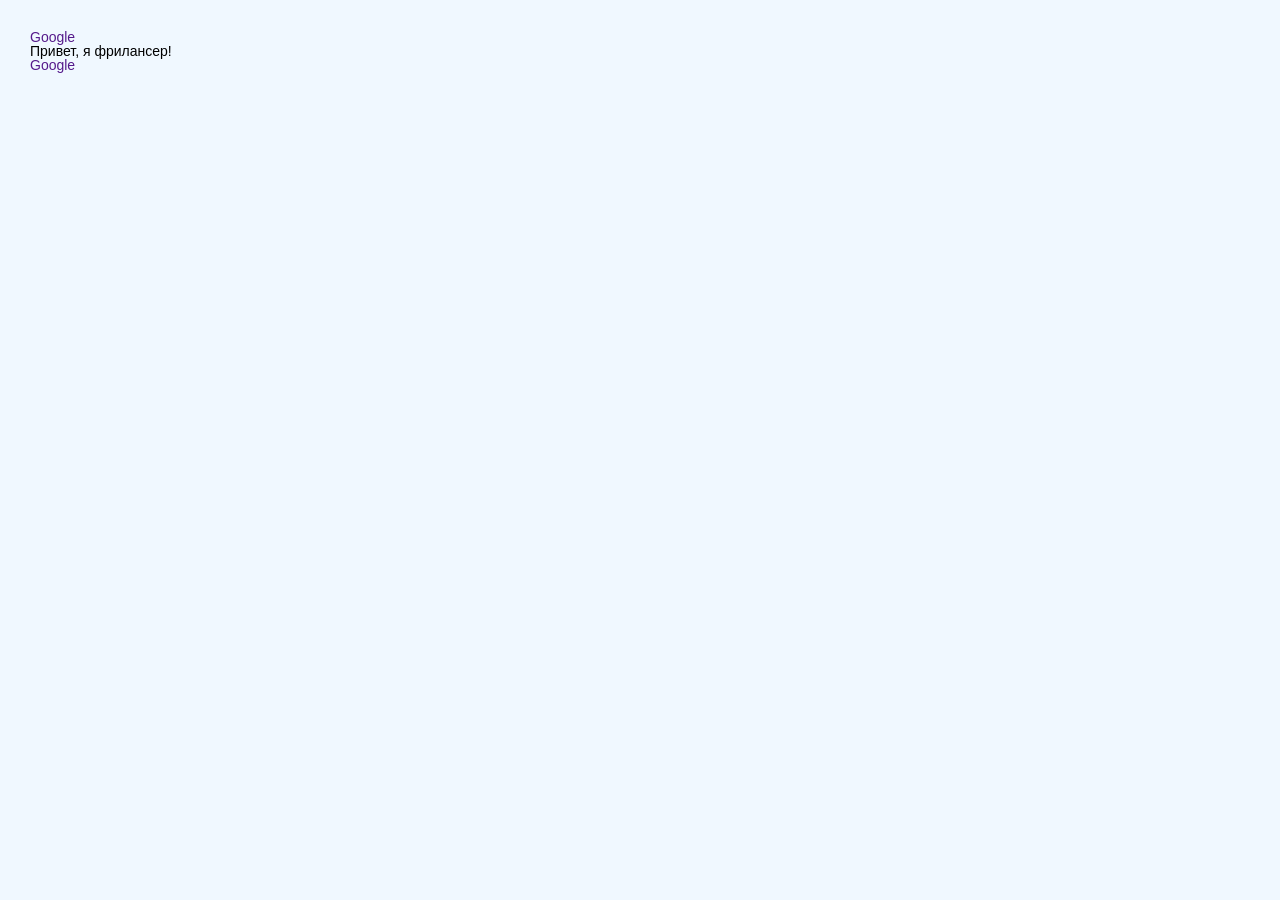
==== index.html @ fa8b479e "frilanser4life_12 lesson sass/scss" ====
<!DOCTYPE html>
<html lang="en">
<head>
    <meta charset="UTF-8">
    <meta name="viewport" content="width=device-width, initial-scale=1.0">
    <link rel="stylesheet" href="./css/style.css">
    <title>Привет SASS(SCSS)!</title>
</head>
<body>
    <main class="main">
        <div class="block block--big">
            <a href="" class="link">Google</a>
            <div class="block__text">
                Привет, я <span>фрилансер</span>!
            </div>
        </div>
        <a href="" class="link-2">Google</a>
    </main>
</body>
</html>
<!-- <p>Параграф №1</p> -->
<!-- <p>Параграф №2</p> -->
---- css/style.css ----
* {
    padding: 0;
    margin: 0;
    border: 0;
}
*,*:before,*:after {
    -moz-box-sizing: border-box;
    -webkit-box-sizing: border-box;
    box-sizing: border-box;
}
:focus,:active{outline: none;}
a:focus,a:active{outline: none;}

nav,footer,header,aside{display: block;}

html, body {
    height: 100%;
    width: 100%;
    font-size: 100%;
    line-height: 1;
    font-size: 14px;
    -ms-text-size-adjust: 100%;
    -moz-text-size-adjust: 100%;
    -webkit-text-size-adjust: 100%;
}
input,button,textarea{font-family: inherit;}

input::-ms-clear{display: none;}
button{cursor: pointer;}
button::-moz-focus-inner{padding: 0;border: 0;}
a, a:visited{text-decoration: none;}
a
ul li{list-style: none;}
img{vertical-align: top;}

h1,h2,h3,h4,h5,h6{font-size: inherit;font-weight: 400;}

body {
    background-color: aliceblue;
    padding: 30px;
    font-family: Arial, Helvetica, sans-serif;
}
/* .block {
    border: 5px solid red;
    max-width: 800px;
    margin: 0 auto;
    height: 800px;
    position: relative;
}

.block div {
    line-height: 50px;
    font-size: 18px;
    font-weight: 700;
    text-align: center;
}

.block__1 {
    background-color: yellow;
  

}

.block__2 {
    background-color: lightpink;
    color: white;
    position: fixed;;
}

.block__3 {
    background-color: aquamarine;
}

.block__4 {
    background-color: yellow;
    position: sticky;
} */
/* position: static; стоит по умолчанию */
/* position: relative; устанавливается относительно его изначального положения в коде (left, top, right, bottom, z-index) */
/* position: absolute; блок вырывается из html-разметки, его можно применять, когда нужно позиционировать элемент, относительно его родителя (присвоить родителю position: relative;)*/
/* position: fixed; блок вырывается из потока, но фиксируется суггубо по окну браузера и фиксирует его */
/* position: sticky; блок становится солянкой позиций static и fixed Задавая значения left, top, right, bottom элемент будет статичен до того момента, пока верхняя граница браузера не достигает границ элемента, блока. Тогда он становится fixed */
/* опасность абсолютного позиционирования: они вырываются из кода и не влияют на другие блоки */

.list {
    font-size: 18px;
    list-style: none;
}

.list li {
    margin: 0 0 10px 0;
    position: relative;
    padding: 0 0 0 30px;
}

.list li:before {
    content: '';
    background: url(/img/right-md-svgrepo-com.svg) 0-0 no-repeat;
    position: absolute;
    width: 20px;
    height: 20px;
    top: 4px;
    left: 0;
}
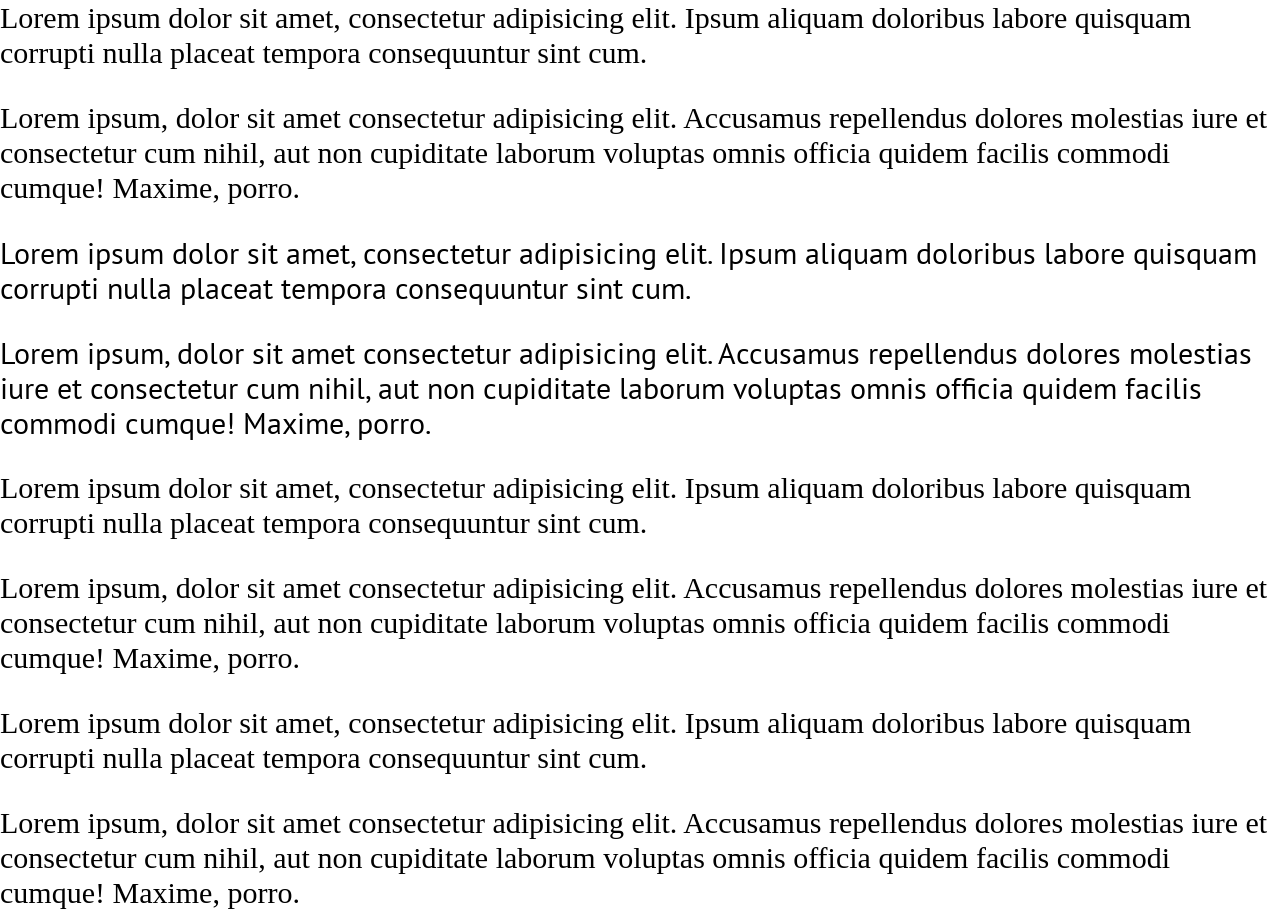
==== commit 8ac5bbff: "frilanser4life_13 lesson №12 - шрифты" ====
--- a/index.html
+++ b/index.html
@@ -2,21 +2,35 @@
 <html lang="en">
 <head>
     <meta charset="UTF-8">
+<!-- The first method to connect the fonts
+    <link rel="preconnect" href="https://fonts.googleapis.com">
+    <link rel="preconnect" href="https://fonts.gstatic.com" crossorigin>
+    <link href="https://fonts.googleapis.com/css2?family=PT+Sans:ital,wght@0,400;0,700;1,400&display=swap" rel="stylesheet"> -->
+
     <meta name="viewport" content="width=device-width, initial-scale=1.0">
     <link rel="stylesheet" href="./css/style.css">
-    <title>Привет SASS(SCSS)!</title>
+    <title>Подключаем шрифты</title>
 </head>
 <body>
     <main class="main">
-        <div class="block block--big">
-            <a href="" class="link">Google</a>
-            <div class="block__text">
-                Привет, я <span>фрилансер</span>!
-            </div>
+        <div class="original">
+            <p>Lorem ipsum dolor sit amet, consectetur adipisicing elit. Ipsum aliquam doloribus labore quisquam corrupti nulla placeat tempora consequuntur sint cum.</p>
+            <p>Lorem ipsum, dolor sit amet consectetur adipisicing elit. Accusamus repellendus dolores molestias iure et consectetur cum nihil, aut non cupiditate laborum voluptas omnis officia quidem facilis commodi cumque! Maxime, porro.</p>
         </div>
-        <a href="" class="link-2">Google</a>
+        <div class="text">
+            <p>Lorem ipsum dolor sit amet, consectetur adipisicing elit. Ipsum aliquam doloribus labore quisquam corrupti nulla placeat tempora consequuntur sint cum.</p>
+            <p>Lorem ipsum, dolor sit amet consectetur adipisicing elit. Accusamus repellendus dolores molestias iure et consectetur cum nihil, aut non cupiditate laborum voluptas omnis officia quidem facilis commodi cumque! Maxime, porro.</p>
+        </div>
+        <div class="text-PFDin">
+            <p>Lorem ipsum dolor sit amet, consectetur adipisicing elit. Ipsum aliquam doloribus labore quisquam corrupti nulla placeat tempora consequuntur sint cum.</p>
+            <p>Lorem ipsum, dolor sit amet consectetur adipisicing elit. Accusamus repellendus dolores molestias iure et consectetur cum nihil, aut non cupiditate laborum voluptas omnis officia quidem facilis commodi cumque! Maxime, porro.</p>
+        </div>
+        <div class="text-PFDinMedium">
+            <p>Lorem ipsum dolor sit amet, consectetur adipisicing elit. Ipsum aliquam doloribus labore quisquam corrupti nulla placeat tempora consequuntur sint cum.</p>
+            <p>Lorem ipsum, dolor sit amet consectetur adipisicing elit. Accusamus repellendus dolores molestias iure et consectetur cum nihil, aut non cupiditate laborum voluptas omnis officia quidem facilis commodi cumque! Maxime, porro.</p>
+        </div>
     </main>
 </body>
 </html>
-<!-- <p>Параграф №1</p> -->
-<!-- <p>Параграф №2</p> -->+<!-- PT SANS 
+ -->
--- a/css/style.css
+++ b/css/style.css
@@ -1,104 +1,124 @@
+@import url("https://fonts.googleapis.com/css2?family=PT+Sans:ital,wght@0,400;0,700;1,400&display=swap");
+@font-face {
+  font-family: "PFDinTextCondPro";
+  src: url("../fonts/PFDinTextCondPro-Regular.eot");
+  src: url("../fonts/PFDinTextCondPro-Regular.eot?#iefix") format("embedded-opentype"), url("PFDinTextCondPro-Regular.woff2") format("woff2"), url("PFDinTextCondPro-Regular.woff") format("woff"), url("PFDinTextCondPro-Regular.ttf") format("truetype");
+  font-weight: normal;
+  font-style: normal;
+  font-display: swap;
+}
+@font-face {
+  font-family: "PFDinTextCompPro";
+  src: url("../fonts/PFDinTextCompPro-Medium.eot");
+  src: url("../fonts/PFDinTextCompPro-Medium.eot?#iefix") format("embedded-opentype"), url("PFDinTextCompPro-Medium.woff2") format("woff2"), url("PFDinTextCompPro-Medium.woff") format("woff"), url("PFDinTextCompPro-Medium.ttf") format("truetype");
+  font-weight: 500;
+  font-style: normal;
+  font-display: swap;
+}
 * {
-    padding: 0;
-    margin: 0;
-    border: 0;
+  padding: 0;
+  margin: 0;
+  border: 0;
 }
-*,*:before,*:after {
-    -moz-box-sizing: border-box;
-    -webkit-box-sizing: border-box;
-    box-sizing: border-box;
+
+*, *:before, *:after {
+  -webkit-box-sizing: border-box;
+  box-sizing: border-box;
 }
-:focus,:active{outline: none;}
-a:focus,a:active{outline: none;}
 
-nav,footer,header,aside{display: block;}
+:focus, :active {
+  outline: none;
+}
+
+a:focus, a:active {
+  outline: none;
+}
+
+nav, footer, header, aside {
+  display: block;
+}
 
 html, body {
-    height: 100%;
-    width: 100%;
-    font-size: 100%;
-    line-height: 1;
-    font-size: 14px;
-    -ms-text-size-adjust: 100%;
-    -moz-text-size-adjust: 100%;
-    -webkit-text-size-adjust: 100%;
-}
-input,button,textarea{font-family: inherit;}
-
-input::-ms-clear{display: none;}
-button{cursor: pointer;}
-button::-moz-focus-inner{padding: 0;border: 0;}
-a, a:visited{text-decoration: none;}
-a
-ul li{list-style: none;}
-img{vertical-align: top;}
-
-h1,h2,h3,h4,h5,h6{font-size: inherit;font-weight: 400;}
-
-body {
-    background-color: aliceblue;
-    padding: 30px;
-    font-family: Arial, Helvetica, sans-serif;
-}
-/* .block {
-    border: 5px solid red;
-    max-width: 800px;
-    margin: 0 auto;
-    height: 800px;
-    position: relative;
+  height: 100%;
+  width: 100%;
+  font-size: 100%;
+  line-height: 1;
+  font-size: 14px;
+  -ms-text-size-adjust: 100%;
+  -moz-text-size-adjust: 100%;
+  -webkit-text-size-adjust: 100%;
 }
 
-.block div {
-    line-height: 50px;
-    font-size: 18px;
-    font-weight: 700;
-    text-align: center;
+input, button, textarea {
+  font-family: inherit;
 }
 
-.block__1 {
-    background-color: yellow;
-  
-
+input::-ms-clear {
+  display: none;
 }
 
-.block__2 {
-    background-color: lightpink;
-    color: white;
-    position: fixed;;
+button {
+  cursor: pointer;
 }
 
-.block__3 {
-    background-color: aquamarine;
+button::-moz-focus-inner {
+  padding: 0;
+  border: 0;
 }
 
-.block__4 {
-    background-color: yellow;
-    position: sticky;
-} */
-/* position: static; стоит по умолчанию */
-/* position: relative; устанавливается относительно его изначального положения в коде (left, top, right, bottom, z-index) */
-/* position: absolute; блок вырывается из html-разметки, его можно применять, когда нужно позиционировать элемент, относительно его родителя (присвоить родителю position: relative;)*/
-/* position: fixed; блок вырывается из потока, но фиксируется суггубо по окну браузера и фиксирует его */
-/* position: sticky; блок становится солянкой позиций static и fixed Задавая значения left, top, right, bottom элемент будет статичен до того момента, пока верхняя граница браузера не достигает границ элемента, блока. Тогда он становится fixed */
-/* опасность абсолютного позиционирования: они вырываются из кода и не влияют на другие блоки */
-
-.list {
-    font-size: 18px;
-    list-style: none;
+a, a:visited {
+  text-decoration: none;
 }
 
-.list li {
-    margin: 0 0 10px 0;
-    position: relative;
-    padding: 0 0 0 30px;
+a ul li {
+  list-style: none;
 }
 
-.list li:before {
-    content: '';
-    background: url(/img/right-md-svgrepo-com.svg) 0-0 no-repeat;
-    position: absolute;
-    width: 20px;
-    height: 20px;
-    top: 4px;
-    left: 0;
+img {
+  vertical-align: top;
+}
+
+h1, h2, h3, h4, h5, h6 {
+  font-size: inherit;
+  font-weight: 400;
+}
+
+.original {
+  margin: 0px 0px 30px 0px;
+  font-size: 30px;
+  line-height: 35px;
+}
+.original p {
+  margin: 0px 0px 30px 0px;
+}
+
+.text {
+  font-family: "PT Sans";
+  font-size: 30px;
+  line-height: 35px;
+  margin: 0px 0px 30px 0px;
+}
+.text p {
+  margin: 0px 0px 30px 0px;
+}
+
+.text-PFDin {
+  font-family: "PFDinTextCondPro";
+  font-size: 30px;
+  line-height: 35px;
+  margin: 0px 0px 30px 0px;
+}
+.text-PFDin p {
+  margin: 0px 0px 30px 0px;
+}
+
+.text-PFDinMedium {
+  font-family: "PFDinTextCondPro";
+  font-weight: 500;
+  font-size: 30px;
+  line-height: 35px;
+  margin: 0px 0px 30px 0px;
+}
+.text-PFDinMedium p {
+  margin: 0px 0px 30px 0px;
 }
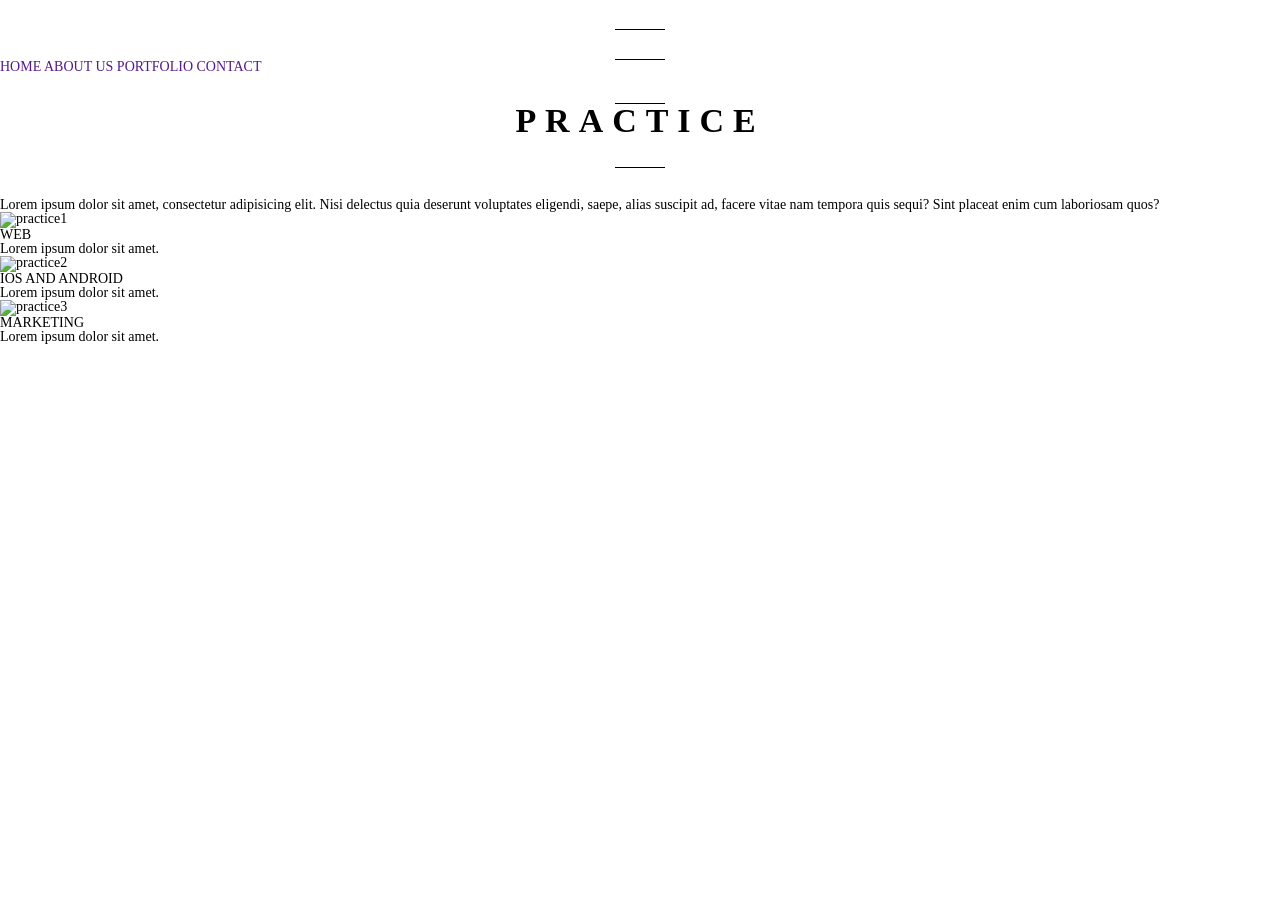
==== commit 56195ea6: "frilanser4life_14 lesson №13 недоделал" ====
--- a/index.html
+++ b/index.html
@@ -2,35 +2,165 @@
 <html lang="en">
 <head>
     <meta charset="UTF-8">
-<!-- The first method to connect the fonts
-    <link rel="preconnect" href="https://fonts.googleapis.com">
-    <link rel="preconnect" href="https://fonts.gstatic.com" crossorigin>
-    <link href="https://fonts.googleapis.com/css2?family=PT+Sans:ital,wght@0,400;0,700;1,400&display=swap" rel="stylesheet"> -->
 
     <meta name="viewport" content="width=device-width, initial-scale=1.0">
     <link rel="stylesheet" href="./css/style.css">
-    <title>Подключаем шрифты</title>
-</head>
-<body>
+    <title>Методология БЭМ</title>
+    <!-- Блок
+        Элемент
+        Модификатор -->
+
+        <!-- Блок - это функциорнально независимый компонент страницы, который может быть использован множество раз. Когда задаем блоку имя класса, оно должно отвечать на вопрос "Что это?", а не "Какой?" и "Как выглядит?"
+        
+        Блоки можно вкладывать друг в друга
+        Допустима любая вложенность блоков-->
+
+        <!-- Элемент - составная часть блока, которая не может использоваться в отрыве от него. Оно должно отвечать на вопрос "Что это?" 
+        
+        Синтаксис - имяклассаблока__имяэлемента
+        Элементы можно вкладывать друг в друга
+        Допустима любая вложенность Элементов
+        
+        Элемент это всегда часть блока
+        Элемент ВСЕГДА должен быть частью блока 
+        Элемент это не всегда обязательный компонент блока-->
+
+        <!-- Модификатор - дополняет/уточняет стиль блока либо элемента. Оно должно отвечать на вопрос "Какой?", "Как выглядит?", "Состояние?"
+        Синтаксис - имяклассаблока_модификатор
+        Синтаксис - имяклассаблока__элемент_модификатор -->
+
+        <!-- Микс - позволяет использовать и блоки, и элементы в одном объекте -->
+    </head>
+    <body>
     <main class="main">
-        <div class="original">
-            <p>Lorem ipsum dolor sit amet, consectetur adipisicing elit. Ipsum aliquam doloribus labore quisquam corrupti nulla placeat tempora consequuntur sint cum.</p>
-            <p>Lorem ipsum, dolor sit amet consectetur adipisicing elit. Accusamus repellendus dolores molestias iure et consectetur cum nihil, aut non cupiditate laborum voluptas omnis officia quidem facilis commodi cumque! Maxime, porro.</p>
+        <!-- Блок -->
+        <div class="theory">
+            <!-- Вложенный блок -->
+            <div class="title"></div>
+            <!-- Вложенный блок -->
+            <div class="subtitile"></div>
+            <!-- Блок -->
+        <nav class="menu">
+            <!-- Элемента блока -->
+            <a href="" class="menu__link"></a>
+            <a href="" class="menu__link"></a>
+            <a href="" class="menu__link"></a>
+            <a href="" class="menu__link"></a>
+        </nav>
+
+        <!-- Вложенность элементов -->
+
+        <!-- Верно -->
+        <!-- Блок row -->
+        <div class="row">
+            <!-- Элемент columm -->
+            <div class="row__column">
+                <!-- Элемент item -->
+                <div class="row__item"></div>
+            </div>
         </div>
-        <div class="text">
-            <p>Lorem ipsum dolor sit amet, consectetur adipisicing elit. Ipsum aliquam doloribus labore quisquam corrupti nulla placeat tempora consequuntur sint cum.</p>
-            <p>Lorem ipsum, dolor sit amet consectetur adipisicing elit. Accusamus repellendus dolores molestias iure et consectetur cum nihil, aut non cupiditate laborum voluptas omnis officia quidem facilis commodi cumque! Maxime, porro.</p>
+
+        <!-- Неверно -->
+        <!-- Блок row -->
+        <div class="row">
+            <!-- Элемент column -->
+            <div class="row__column">
+                <!-- Элемент item -->
+                <div class="row__column__item"></div>
+            </div>
         </div>
-        <div class="text-PFDin">
-            <p>Lorem ipsum dolor sit amet, consectetur adipisicing elit. Ipsum aliquam doloribus labore quisquam corrupti nulla placeat tempora consequuntur sint cum.</p>
-            <p>Lorem ipsum, dolor sit amet consectetur adipisicing elit. Accusamus repellendus dolores molestias iure et consectetur cum nihil, aut non cupiditate laborum voluptas omnis officia quidem facilis commodi cumque! Maxime, porro.</p>
+
+        <!-- Принадлежность элементов -->
+
+        <!-- Верный пример -->
+
+        <!-- Блок about -->
+         <div class="about">
+            <!-- Элемент title -->
+            <div class="about__title"></div>
+             <!-- Элемент subtitle -->
+            <div class="about__subtitle"></div>
+         </div>
+
+        <!-- Неверный пример -->
+         
+        <!-- Блок about -->
+         <div class="about">
+            <!-- Элемент title -->
+            <div class="about__title"></div>
         </div>
-        <div class="text-PFDinMedium">
-            <p>Lorem ipsum dolor sit amet, consectetur adipisicing elit. Ipsum aliquam doloribus labore quisquam corrupti nulla placeat tempora consequuntur sint cum.</p>
-            <p>Lorem ipsum, dolor sit amet consectetur adipisicing elit. Accusamus repellendus dolores molestias iure et consectetur cum nihil, aut non cupiditate laborum voluptas omnis officia quidem facilis commodi cumque! Maxime, porro.</p>
+        <!-- Элемент subtitle -->
+        <div class="about__subtitle"></div>
+
+        <!-- Необязательность элементов -->
+        <!-- Блок about -->
+        <div class="about">
+            <!-- Вложенный блок title -->
+            <div class="title"></div>
+            <!-- Вложенный блок subtitle -->
+            <div class="subtitle"></div>
         </div>
+
+        <!-- Модификатор -->
+        <!-- Блок menu -->
+        <nav class="menu">
+            <!-- элемент item и модификатор active -->
+            <a href="" class="meunu__item meunu__item_active">HOME</a>
+            <!-- элемент item -->
+            <a href="" class="meunu__item">ABOUT US</a>
+            <!-- элемент item -->
+            <a href="" class="meunu__item">PORTFOLIO</a>
+            <!-- элемент item -->
+            <a href="" class="meunu__item">CONTACT</a>
+        </nav>
+
+        <!-- Микс -->
+
+        <!-- Блок about -->
+        <div class="about">
+            <!-- Элемент title -->
+            <div class="about__title title"></div>
+            <!-- Элемент subtitle -->
+        <div class="about__subtitle subtitle"></div>
+        </div>
+    </div>
+    <div class="practice">
+        <div class="practice__body">
+            <div class="practice__header">
+                <div class="practice__title title">PRACTICE</div>
+                <div class="practice__text">Lorem ipsum dolor sit amet, consectetur adipisicing elit. Nisi delectus quia deserunt voluptates eligendi, saepe, alias suscipit ad, facere vitae nam tempora quis sequi? Sint placeat enim cum laboriosam quos?</div>
+            </div>
+            <div class="practice__row">
+                <div class="practice_column">
+                    <div class="item-practice">
+                        <div class="item-practice__icon">
+                            <img src="#" alt="practice1">
+                        </div>
+                        <div class="item-practice__title">WEB</div>
+                        <div class="item-practice__text">Lorem ipsum dolor sit amet.</div>
+                    </div>
+                </div>
+                <div class="practice_column">
+                    <div class="item-practice">
+                        <div class="item-practice__icon">
+                            <img src="#" alt="practice2">
+                        </div>
+                        <div class="item-practice__title">IOS AND ANDROID</div>
+                        <div class="item-practice__text">Lorem ipsum dolor sit amet.</div>
+                    </div>
+                </div>
+                <div class="practice_column">
+                    <div class="item-practice">
+                        <div class="item-practice__icon">
+                            <img src="#" alt="practice3">
+                        </div>
+                        <div class="item-practice__title">MARKETING</div>
+                        <div class="item-practice__text">Lorem ipsum dolor sit amet.</div>
+                    </div>
+                </div>
+            </div>
+        </div>
+    </div>
     </main>
 </body>
 </html>
-<!-- PT SANS 
- -->
--- a/css/style.css
+++ b/css/style.css
@@ -1,20 +1,3 @@
-@import url("https://fonts.googleapis.com/css2?family=PT+Sans:ital,wght@0,400;0,700;1,400&display=swap");
-@font-face {
-  font-family: "PFDinTextCondPro";
-  src: url("../fonts/PFDinTextCondPro-Regular.eot");
-  src: url("../fonts/PFDinTextCondPro-Regular.eot?#iefix") format("embedded-opentype"), url("PFDinTextCondPro-Regular.woff2") format("woff2"), url("PFDinTextCondPro-Regular.woff") format("woff"), url("PFDinTextCondPro-Regular.ttf") format("truetype");
-  font-weight: normal;
-  font-style: normal;
-  font-display: swap;
-}
-@font-face {
-  font-family: "PFDinTextCompPro";
-  src: url("../fonts/PFDinTextCompPro-Medium.eot");
-  src: url("../fonts/PFDinTextCompPro-Medium.eot?#iefix") format("embedded-opentype"), url("PFDinTextCompPro-Medium.woff2") format("woff2"), url("PFDinTextCompPro-Medium.woff") format("woff"), url("PFDinTextCompPro-Medium.ttf") format("truetype");
-  font-weight: 500;
-  font-style: normal;
-  font-display: swap;
-}
 * {
   padding: 0;
   margin: 0;
@@ -83,42 +66,25 @@
   font-weight: 400;
 }
 
-.original {
-  margin: 0px 0px 30px 0px;
-  font-size: 30px;
-  line-height: 35px;
+.practice__title {
+  margin: 0 0 30px 0;
 }
-.original p {
-  margin: 0px 0px 30px 0px;
+.title {
+  font-size: 34px;
+  font-weight: 700;
+  text-transform: uppercase;
+  letter-spacing: 8.95px;
+  position: relative;
+  text-align: center;
+  padding: 0 0 30px 0;
 }
-
-.text {
-  font-family: "PT Sans";
-  font-size: 30px;
-  line-height: 35px;
-  margin: 0px 0px 30px 0px;
-}
-.text p {
-  margin: 0px 0px 30px 0px;
-}
-
-.text-PFDin {
-  font-family: "PFDinTextCondPro";
-  font-size: 30px;
-  line-height: 35px;
-  margin: 0px 0px 30px 0px;
-}
-.text-PFDin p {
-  margin: 0px 0px 30px 0px;
-}
-
-.text-PFDinMedium {
-  font-family: "PFDinTextCondPro";
-  font-weight: 500;
-  font-size: 30px;
-  line-height: 35px;
-  margin: 0px 0px 30px 0px;
-}
-.text-PFDinMedium p {
-  margin: 0px 0px 30px 0px;
+.title:after {
+  content: "";
+  position: absolute;
+  width: 50px;
+  bottom: 0;
+  height: 1px;
+  left: 50%;
+  background-color: #000;
+  margin: 0 0 0 -25px;
 }
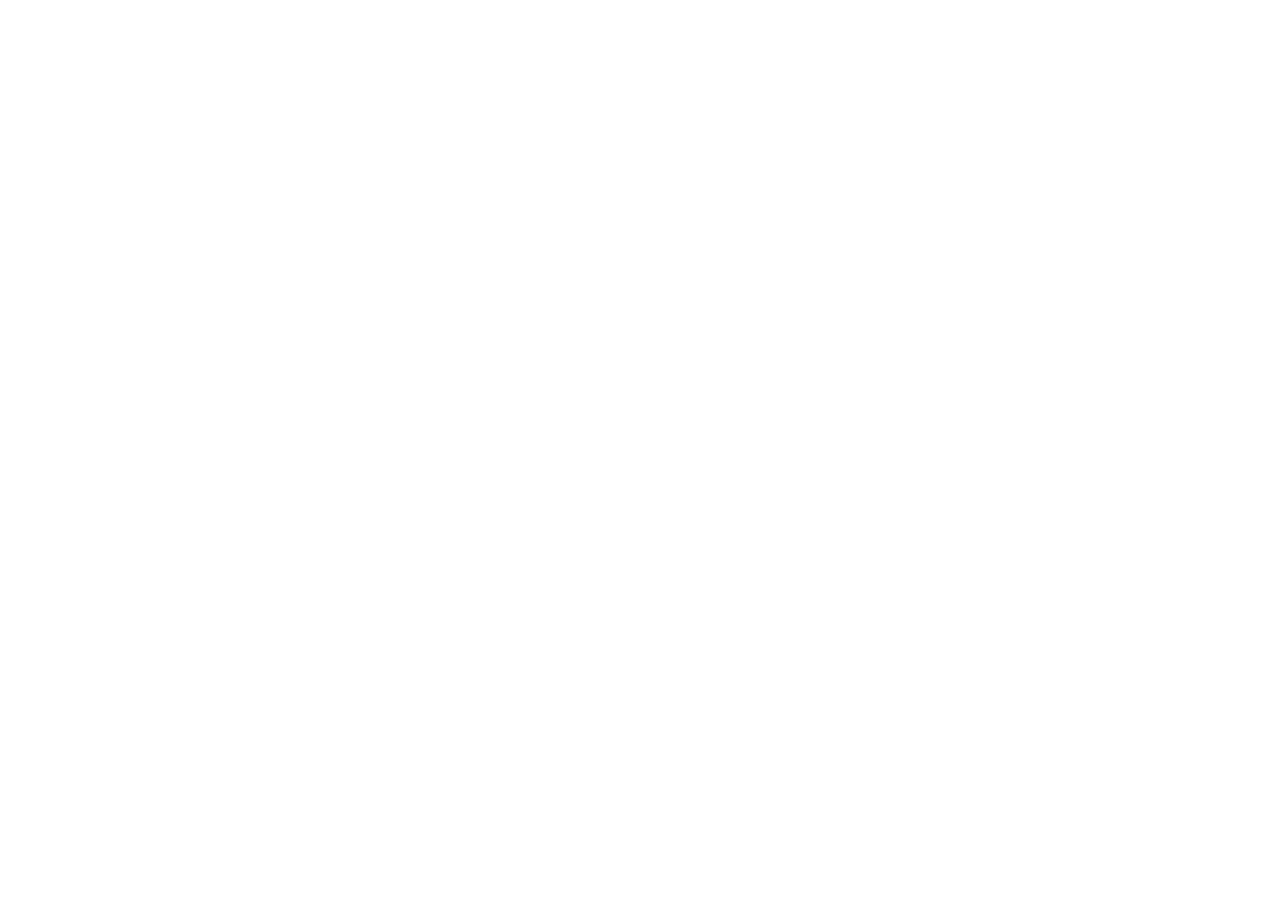
==== commit 7d42883b: "frilanser4life_15 разобрался, для чего нужнен тег meta и какие атрибуты необходио с ним использовать" ====
--- a/index.html
+++ b/index.html
@@ -1,166 +1,63 @@
 <!DOCTYPE html>
 <html lang="en">
 <head>
+
+    <!-- Важные мета атрибуты
+    первые атирбуты мета тега - отвечают за то, для чего будет использоваться данный мета-тег, а атрибут content - значение данного свойства.
+    
+    4 категории:
+    1. Отображение контента.
+    2. Теги для SEO. (search engine optimization - комплекс действий, которые помогают потенциальным клиентам быстро найти ваш сайт в поисковых системах)
+    3. Технические метатеги.
+    4. Теги для соцсетей. -->
+
+    <!-- Кодировка страницы -->
     <meta charset="UTF-8">
+    <!-- Настройки адаптивности страницы -->
+    <!-- Фиксировання ширина -->
+    <!-- <meta name="viewport" content="width=1170" -->
 
-    <meta name="viewport" content="width=device-width, initial-scale=1.0">
+    <!-- Адаптивность  -->
+    <meta name="viewport" content="width=device-width, initial-scale=1.0, maximum-scale=1.0, user-scalable=0">
+    <!-- Отключает формирование ссылки  номера телефона на iOS -->
+    <meta name="format-detectiob" content="telephone=no">
+    <meta http-equiv="" content=""> <!-- устаревшая форма meta charset -->
+
+    <!-- Краткое описание страницы -->
+    <meta name="description" content="Что такое метатеги и дял чего они нужны">
+    <!-- Ключевые слова -->
+    <meta name="keywords" content="мета теги, meta , мета теги для seo">
+
+    <!-- Управление доступом поисковых роботов к странице -->
+    <!-- <meta name="robots" content=""> -->
+
+    
+    <!-- Запрет индексации ссылок и изображений на странице -->
+    <!-- <meta name="robots" content="noimageindex, nofollow"> -->
+    
+    <!-- Запрет индексации страницы полностью
+    <meta name="robots" content="noindex, nofollow">
+     или -->
+    <meta name="robots" content="none"> 
+
+    <!-- Автор странциы -->
+    <meta name="Author" content="Дарт Вейдер">
+    <!-- Авторские права -->
+    <meta name="Copyright" content="Люк Скайуокер">
+    <!-- Адрес автора -->
+    <meta name="Address" content="Татуин, кратер №97"> 
+
+    <!-- Редирект (перезагрузка) страницы. -->
+    <!-- Задержка в секундах; url=адрес сайта/страницы -->
+    <meta http-equiv="refresh" content="5; url=index.html">
+
+
+    <meta property="" content="">
+
+
     <link rel="stylesheet" href="./css/style.css">
-    <title>Методология БЭМ</title>
-    <!-- Блок
-        Элемент
-        Модификатор -->
-
-        <!-- Блок - это функциорнально независимый компонент страницы, который может быть использован множество раз. Когда задаем блоку имя класса, оно должно отвечать на вопрос "Что это?", а не "Какой?" и "Как выглядит?"
-        
-        Блоки можно вкладывать друг в друга
-        Допустима любая вложенность блоков-->
-
-        <!-- Элемент - составная часть блока, которая не может использоваться в отрыве от него. Оно должно отвечать на вопрос "Что это?" 
-        
-        Синтаксис - имяклассаблока__имяэлемента
-        Элементы можно вкладывать друг в друга
-        Допустима любая вложенность Элементов
-        
-        Элемент это всегда часть блока
-        Элемент ВСЕГДА должен быть частью блока 
-        Элемент это не всегда обязательный компонент блока-->
-
-        <!-- Модификатор - дополняет/уточняет стиль блока либо элемента. Оно должно отвечать на вопрос "Какой?", "Как выглядит?", "Состояние?"
-        Синтаксис - имяклассаблока_модификатор
-        Синтаксис - имяклассаблока__элемент_модификатор -->
-
-        <!-- Микс - позволяет использовать и блоки, и элементы в одном объекте -->
-    </head>
-    <body>
-    <main class="main">
-        <!-- Блок -->
-        <div class="theory">
-            <!-- Вложенный блок -->
-            <div class="title"></div>
-            <!-- Вложенный блок -->
-            <div class="subtitile"></div>
-            <!-- Блок -->
-        <nav class="menu">
-            <!-- Элемента блока -->
-            <a href="" class="menu__link"></a>
-            <a href="" class="menu__link"></a>
-            <a href="" class="menu__link"></a>
-            <a href="" class="menu__link"></a>
-        </nav>
-
-        <!-- Вложенность элементов -->
-
-        <!-- Верно -->
-        <!-- Блок row -->
-        <div class="row">
-            <!-- Элемент columm -->
-            <div class="row__column">
-                <!-- Элемент item -->
-                <div class="row__item"></div>
-            </div>
-        </div>
-
-        <!-- Неверно -->
-        <!-- Блок row -->
-        <div class="row">
-            <!-- Элемент column -->
-            <div class="row__column">
-                <!-- Элемент item -->
-                <div class="row__column__item"></div>
-            </div>
-        </div>
-
-        <!-- Принадлежность элементов -->
-
-        <!-- Верный пример -->
-
-        <!-- Блок about -->
-         <div class="about">
-            <!-- Элемент title -->
-            <div class="about__title"></div>
-             <!-- Элемент subtitle -->
-            <div class="about__subtitle"></div>
-         </div>
-
-        <!-- Неверный пример -->
-         
-        <!-- Блок about -->
-         <div class="about">
-            <!-- Элемент title -->
-            <div class="about__title"></div>
-        </div>
-        <!-- Элемент subtitle -->
-        <div class="about__subtitle"></div>
-
-        <!-- Необязательность элементов -->
-        <!-- Блок about -->
-        <div class="about">
-            <!-- Вложенный блок title -->
-            <div class="title"></div>
-            <!-- Вложенный блок subtitle -->
-            <div class="subtitle"></div>
-        </div>
-
-        <!-- Модификатор -->
-        <!-- Блок menu -->
-        <nav class="menu">
-            <!-- элемент item и модификатор active -->
-            <a href="" class="meunu__item meunu__item_active">HOME</a>
-            <!-- элемент item -->
-            <a href="" class="meunu__item">ABOUT US</a>
-            <!-- элемент item -->
-            <a href="" class="meunu__item">PORTFOLIO</a>
-            <!-- элемент item -->
-            <a href="" class="meunu__item">CONTACT</a>
-        </nav>
-
-        <!-- Микс -->
-
-        <!-- Блок about -->
-        <div class="about">
-            <!-- Элемент title -->
-            <div class="about__title title"></div>
-            <!-- Элемент subtitle -->
-        <div class="about__subtitle subtitle"></div>
-        </div>
-    </div>
-    <div class="practice">
-        <div class="practice__body">
-            <div class="practice__header">
-                <div class="practice__title title">PRACTICE</div>
-                <div class="practice__text">Lorem ipsum dolor sit amet, consectetur adipisicing elit. Nisi delectus quia deserunt voluptates eligendi, saepe, alias suscipit ad, facere vitae nam tempora quis sequi? Sint placeat enim cum laboriosam quos?</div>
-            </div>
-            <div class="practice__row">
-                <div class="practice_column">
-                    <div class="item-practice">
-                        <div class="item-practice__icon">
-                            <img src="#" alt="practice1">
-                        </div>
-                        <div class="item-practice__title">WEB</div>
-                        <div class="item-practice__text">Lorem ipsum dolor sit amet.</div>
-                    </div>
-                </div>
-                <div class="practice_column">
-                    <div class="item-practice">
-                        <div class="item-practice__icon">
-                            <img src="#" alt="practice2">
-                        </div>
-                        <div class="item-practice__title">IOS AND ANDROID</div>
-                        <div class="item-practice__text">Lorem ipsum dolor sit amet.</div>
-                    </div>
-                </div>
-                <div class="practice_column">
-                    <div class="item-practice">
-                        <div class="item-practice__icon">
-                            <img src="#" alt="practice3">
-                        </div>
-                        <div class="item-practice__title">MARKETING</div>
-                        <div class="item-practice__text">Lorem ipsum dolor sit amet.</div>
-                    </div>
-                </div>
-            </div>
-        </div>
-    </div>
-    </main>
+    <title>МЕТА теги</title>
+</head>
+<body>
 </body>
 </html>
--- a/css/style.css
+++ b/css/style.css
@@ -87,4 +87,32 @@
   left: 50%;
   background-color: #000;
   margin: 0 0 0 -25px;
+}
+
+.item-practice__icon {
+  border-radius: 50%;
+  width: 92px;
+  height: 92px;
+  border: 2px solid #f1f1f1;
+  display: -webkit-box;
+  display: -ms-flexbox;
+  display: flex;
+  -webkit-box-align: center;
+      -ms-flex-align: center;
+          align-items: center;
+  -webkit-box-pack: center;
+      -ms-flex-pack: center;
+          justify-content: center;
+  margin: 0px 0px 40px 0px;
+}
+.item-practice__title {
+  text-align: center;
+  color: #000;
+  font-size: 22px;
+  text-transform: uppercase;
+  letter-spacing: 3.52px;
+  margin: 0px 0px 35px 0px;
+}
+.item-practice__text {
+  text-align: center;
 }
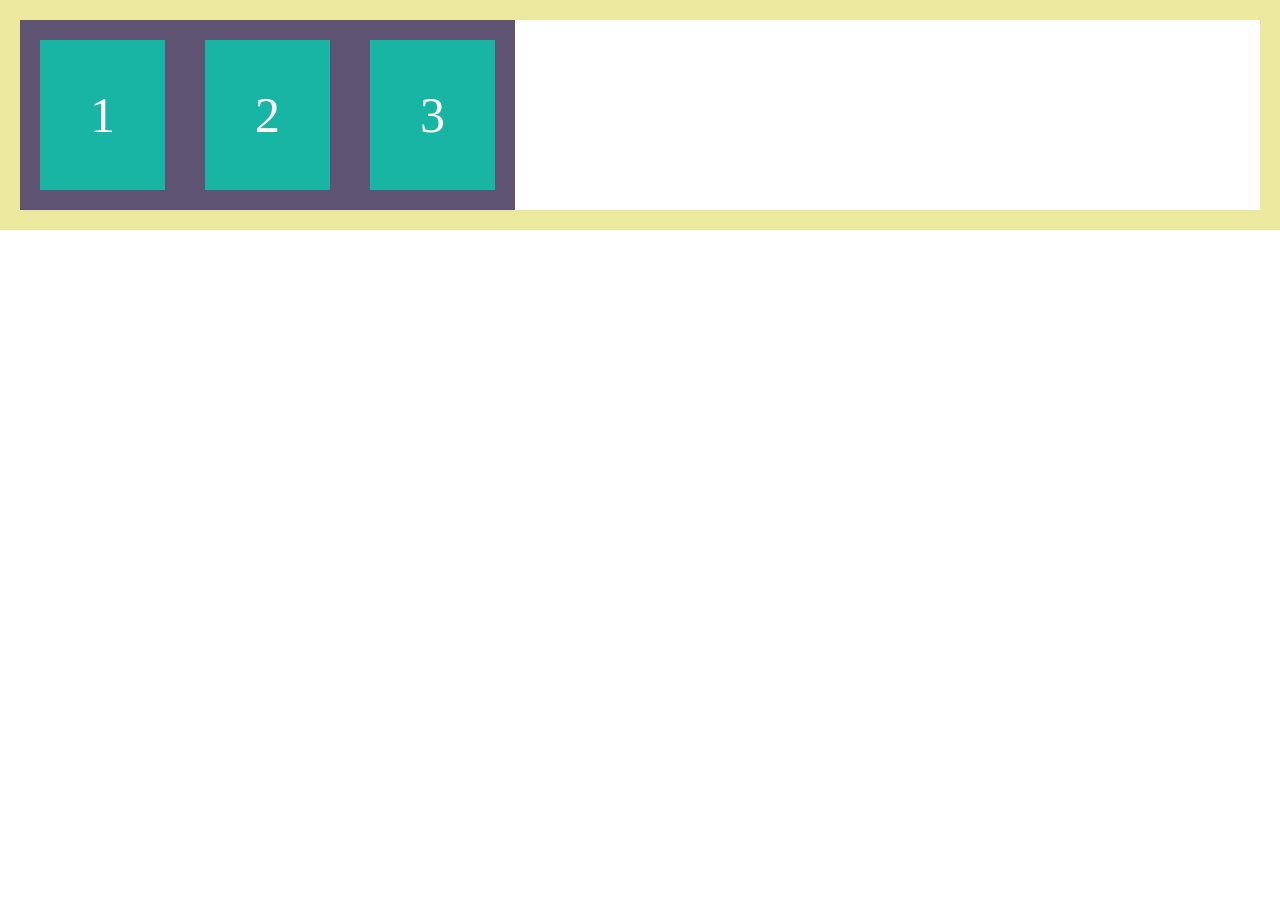
==== commit b00e53ee: "frilanser4life_16 1 урок по FLEXBOx" ====
--- a/index.html
+++ b/index.html
@@ -1,7 +1,6 @@
 <!DOCTYPE html>
 <html lang="en">
 <head>
-
     <!-- Важные мета атрибуты
     первые атирбуты мета тега - отвечают за то, для чего будет использоваться данный мета-тег, а атрибут content - значение данного свойства.
     
@@ -56,8 +55,23 @@
 
 
     <link rel="stylesheet" href="./css/style.css">
-    <title>МЕТА теги</title>
+    <title>FLEXBOX</title>
 </head>
 <body>
+    <div class="wapper">
+        <div class="block">
+            <div class="block__row">
+                <div class="block__column">
+                    <div class="block__item">1</div>
+                </div>
+                <div class="block__column">
+                    <div class="block__item">2</div>
+                </div>
+                <div class="block__column">
+                    <div class="block__item">3</div>
+                </div>
+            </div>
+        </div>
+    </div>
 </body>
 </html>
--- a/css/style.css
+++ b/css/style.css
@@ -66,53 +66,29 @@
   font-weight: 400;
 }
 
-.practice__title {
-  margin: 0 0 30px 0;
-}
-.title {
-  font-size: 34px;
-  font-weight: 700;
-  text-transform: uppercase;
-  letter-spacing: 8.95px;
-  position: relative;
-  text-align: center;
-  padding: 0 0 30px 0;
-}
-.title:after {
-  content: "";
-  position: absolute;
-  width: 50px;
-  bottom: 0;
-  height: 1px;
-  left: 50%;
-  background-color: #000;
-  margin: 0 0 0 -25px;
-}
-
-.item-practice__icon {
-  border-radius: 50%;
-  width: 92px;
-  height: 92px;
-  border: 2px solid #f1f1f1;
+.block__row {
   display: -webkit-box;
   display: -ms-flexbox;
   display: flex;
-  -webkit-box-align: center;
-      -ms-flex-align: center;
-          align-items: center;
-  -webkit-box-pack: center;
-      -ms-flex-pack: center;
-          justify-content: center;
-  margin: 0px 0px 40px 0px;
+  -webkit-box-pack: start;
+      -ms-flex-pack: start;
+          justify-content: flex-start;
+  -webkit-box-align: start;
+      -ms-flex-align: start;
+          align-items: flex-start;
+  -ms-flex-wrap: nowrap;
+      flex-wrap: nowrap;
+  border: 20px solid #ece89d;
+  margin: 0px 0px 20px 0px;
 }
-.item-practice__title {
-  text-align: center;
-  color: #000;
-  font-size: 22px;
-  text-transform: uppercase;
-  letter-spacing: 3.52px;
-  margin: 0px 0px 35px 0px;
+
+.block__column {
+  border: 20px solid #5e5373;
 }
-.item-practice__text {
-  text-align: center;
+
+.block__item {
+  background-color: #18b5a4;
+  padding: 50px;
+  font-size: 50px;
+  color: #fff;
 }
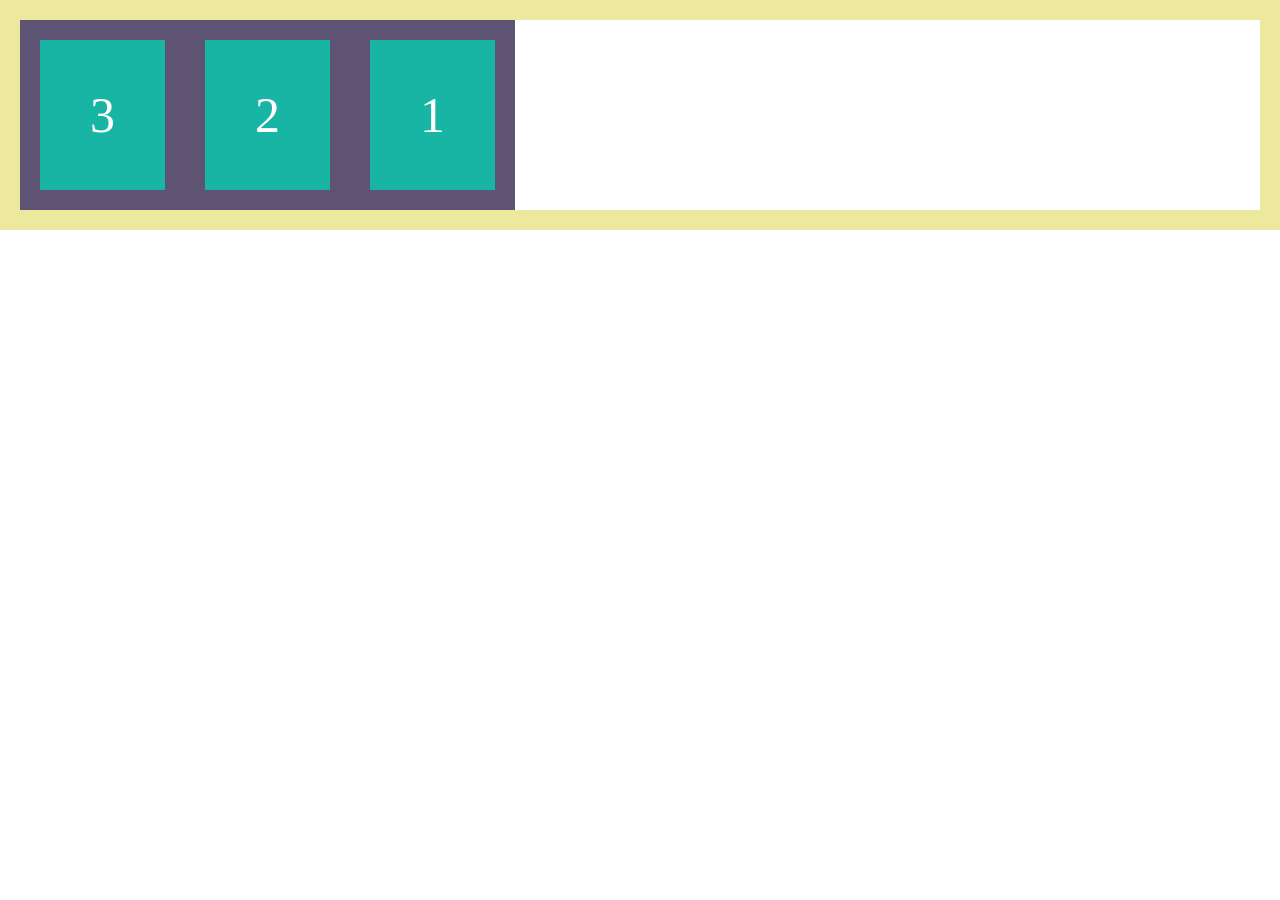
==== commit f5ee19cc: "frilanser4life_16 2 урок по FLEXBOx" ====
--- a/index.html
+++ b/index.html
@@ -61,13 +61,13 @@
     <div class="wapper">
         <div class="block">
             <div class="block__row">
-                <div class="block__column">
+                <div class="block__column block__column_1">
                     <div class="block__item">1</div>
                 </div>
-                <div class="block__column">
+                <div class="block__column block__column_2">
                     <div class="block__item">2</div>
                 </div>
-                <div class="block__column">
+                <div class="block__column block__column_3">
                     <div class="block__item">3</div>
                 </div>
             </div>
--- a/css/style.css
+++ b/css/style.css
@@ -86,6 +86,25 @@
   border: 20px solid #5e5373;
 }
 
+.block__column_1 {
+  -ms-flex-item-align: start;
+      align-self: flex-start;
+  -webkit-box-ordinal-group: 4;
+      -ms-flex-order: 3;
+          order: 3;
+}
+
+.block__column_2 {
+  -webkit-box-ordinal-group: 3;
+      -ms-flex-order: 2;
+          order: 2;
+}
+
+.block__column_3 {
+  -ms-flex-item-align: end;
+      align-self: flex-end;
+}
+
 .block__item {
   background-color: #18b5a4;
   padding: 50px;
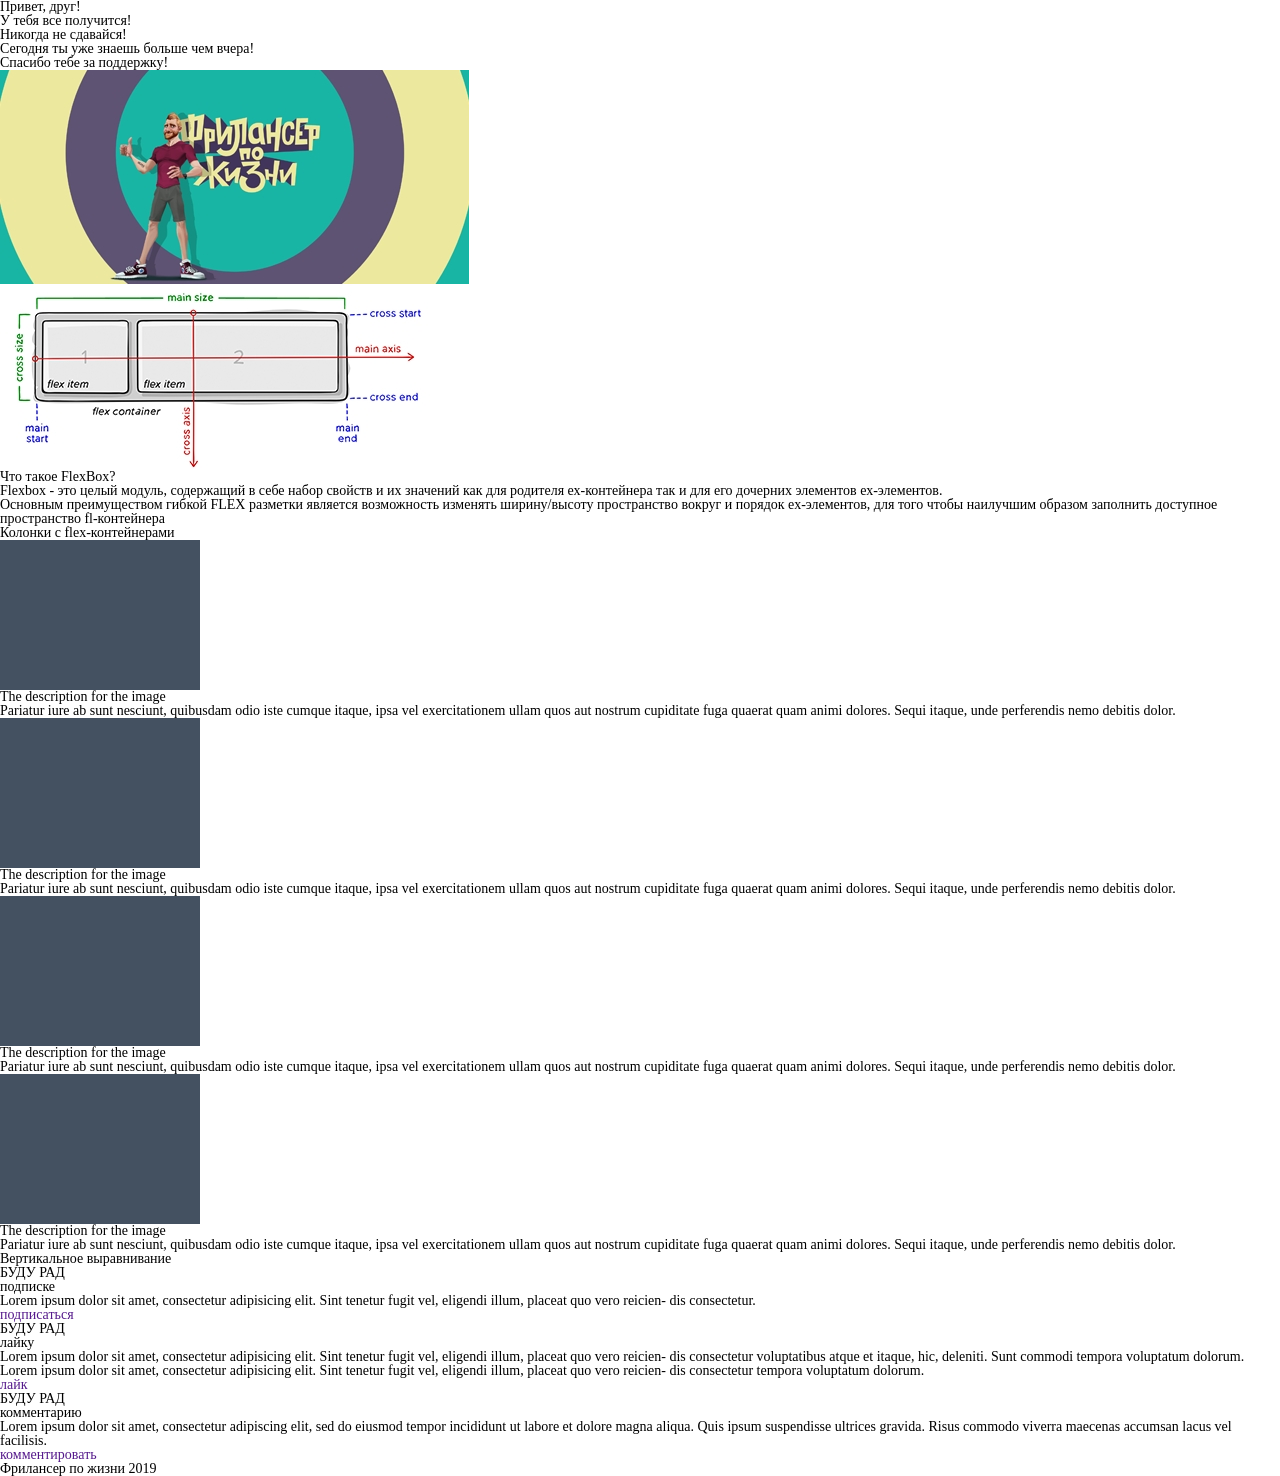
==== commit 0e5bb210: "frilanser4life_16 закончил практику по FLEXBOx" ====
--- a/index.html
+++ b/index.html
@@ -55,23 +55,166 @@
 
 
     <link rel="stylesheet" href="./css/style.css">
-    <title>FLEXBOX</title>
+    <title>практика по FLEXBOX</title>
 </head>
 <body>
-    <div class="wapper">
-        <div class="block">
-            <div class="block__row">
-                <div class="block__column block__column_1">
-                    <div class="block__item">1</div>
-                </div>
-                <div class="block__column block__column_2">
-                    <div class="block__item">2</div>
-                </div>
-                <div class="block__column block__column_3">
-                    <div class="block__item">3</div>
+    <div class="wrapper">
+        <div class="content">
+            <div class="hi">
+                <div class="container">
+                    <div class="hi__row">
+                        <div class="hi__body">
+                            <div class="hi__title">Привет, друг!</div>
+                            <ul class="hi__list">
+                                <li>У тебя все получится!</li>
+                                <li>Никогда не сдавайся!</li>
+                                <li>Сегодня ты уже знаешь больше чем вчера!</li>
+                                <li>Спасибо тебе за поддержку!</li>
+
+                            </ul>
+                        </div>
+                        <div class="hi__image">
+                            <img src="./img/image.jpg" alt="флекс-фрилансер">
+                        </div>
+                    </div>
+                </div>
+            </div>
+            <div class="what">
+                <div class="container">
+                    <div class="what__row">
+                        <div class="what__image">
+                            <img src="./img/image_2.jpg" alt="">
+                        </div>
+                        <div class="what__body">
+                            <div class="what__title title">
+                                Что такое FlexBox?
+                            </div>
+                            <div class="what__text">
+                                <p>Flexbox - это целый модуль, содержащий в себе набор свойств и их значений как для родителя ех-контейнера так и для его дочерних элементов ех-элементов.</p>
+                                <p>Основным преимуществом гибкой FLEX разметки является возможность                                изменять ширину/высоту пространство вокруг и порядок ех-элементов, для                              того чтобы наилучшим образом заполнить доступное пространство                           fl-контейнера</p>
+                            </div>
+                        </div>
+                    </div>
+                </div>
+            </div>
+            <div class="columns">
+                <div class="container">
+                    <div class="columns__title title">Колонки с flex-контейнерами</div>
+                    <div class="columns__row">
+                        <div class="columns__column">
+                            <div class="columns__item item">
+                                <div class="item__row">
+                                    <div class="item__image">
+                                        <img src="./img/image_3.jpg" alt="">
+                                    </div>
+                                    <div class="item__body">
+                                        <div class="item__title">The description for the image</div>
+                                        <div class="item__text">Pariatur iure ab sunt nesciunt, quibusdam odio iste cumque itaque, ipsa vel exercitationem ullam quos
+aut nostrum cupiditate fuga quaerat quam animi dolores. Sequi itaque, unde perferendis nemo
+debitis dolor.</div>
+                                    </div>
+                                </div>
+                            </div>
+                        </div>
+                        <div class="columns__column">
+                            <div class="columns__item item">
+                                <div class="item__row">
+                                    <div class="item__image">
+                                        <img src="./img/image_3.jpg" alt="">
+                                    </div>
+                                    <div class="item__body">
+                                        <div class="item__title">The description for the image</div>
+                                        <div class="item__text">Pariatur iure ab sunt nesciunt, quibusdam odio iste cumque itaque, ipsa vel exercitationem ullam quos
+aut nostrum cupiditate fuga quaerat quam animi dolores. Sequi itaque, unde perferendis nemo
+debitis dolor.</div>
+                                    </div>
+                                </div>
+                            </div>
+                        </div>
+                        <div class="columns__column">
+                            <div class="columns__item item">
+                                <div class="item__row">
+                                    <div class="item__image">
+                                        <img src="./img/image_3.jpg" alt="">
+                                    </div>
+                                    <div class="item__body">
+                                        <div class="item__title">The description for the image</div>
+                                        <div class="item__text">Pariatur iure ab sunt nesciunt, quibusdam odio iste cumque itaque, ipsa vel exercitationem ullam quos
+aut nostrum cupiditate fuga quaerat quam animi dolores. Sequi itaque, unde perferendis nemo
+debitis dolor.</div>
+                                    </div>
+                                </div>
+                            </div>
+                        </div>
+                        <div class="columns__column">
+                            <div class="columns__item item">
+                                <div class="item__row">
+                                    <div class="item__image">
+                                        <img src="./img/image_3.jpg" alt="">
+                                    </div>
+                                    <div class="item__body">
+                                        <div class="item__title">The description for the image</div>
+                                        <div class="item__text">Pariatur iure ab sunt nesciunt, quibusdam odio iste cumque itaque, ipsa vel exercitationem ullam quos
+aut nostrum cupiditate fuga quaerat quam animi dolores. Sequi itaque, unde perferendis nemo
+debitis dolor.</div>
+                                    </div>
+                                </div>
+                            </div>
+                        </div>
+                    </div>
+                </div>
+            </div>
+            <div class="verical">
+                <div class="container">
+                    <div class="vertical__title title">Вертикальное выравнивание</div>
+                    <div class="vertical__body">
+                        <div class="vertical__row">
+                            <div class="vertical__column vertical__column_1">
+                                <div class="vertical__item">
+                                    <div class="vertical__subtitle">БУДУ РАД</div>
+                                    <div class="vertical__label">подписке</div>
+                                    <div class="vertical__text">Lorem ipsum dolor sit amet, consectetur adipisicing elit. Sint tenetur fugit vel,
+eligendi illum, placeat quo vero reicien-
+dis consectetur.</div>
+                                    <a href="" class="vertical__btn">подписаться</a>
+                                </div>
+                            </div>
+                            <div class="vertical__column vertical__column_2">
+                                <div class="vertical__item">
+                                    <div class="vertical__subtitle">БУДУ РАД</div>
+                                    <div class="vertical__label">лайку</div>
+                                    <div class="vertical__text"><p>Lorem ipsum dolor sit amet, consectetur adipisicing elit. Sint tenetur fugit vel,
+eligendi illum, placeat quo vero reicien-
+dis consectetur voluptatibus atque et itaque, hic, deleniti. Sunt commodi
+tempora voluptatum dolorum.</p>
+<p>Lorem ipsum dolor sit amet, consectetur adipisicing elit. Sint tenetur fugit vel,
+eligendi illum, placeat quo vero reicien-
+dis consectetur tempora voluptatum dolorum.</p></div>
+                                    <a href="" class="vertical__btn">лайк</a>
+                                </div>
+                            </div>
+                            <div class="vertical__column vertical__column_3">
+                                <div class="vertical__item">
+                                    <div class="vertical__subtitle">БУДУ РАД</div>
+                                    <div class="vertical__label">комментарию</div>
+                                    <div class="vertical__text">Lorem ipsum dolor sit amet, consectetur adipiscing elit, sed do eiusmod tempor incididunt ut labore et dolore magna aliqua. Quis ipsum suspendisse ultrices
+gravida. Risus commodo viverra
+maecenas accumsan lacus vel facilisis.</div>
+                                    <a href="" class="vertical__btn">комментировать</a>
+                                </div>
+                            </div>
+                        </div>
+                    </div>
                 </div>
             </div>
         </div>
+        <footer class="footer">
+            <div class="container">
+                <div class="footer__row">
+                    <div class="footer__Text">Фрилансер по жизни 2019</div>
+                </div>
+            </div>
+        </footer>
     </div>
 </body>
 </html>
--- a/css/style.css
+++ b/css/style.css
@@ -78,6 +78,10 @@
           align-items: flex-start;
   -ms-flex-wrap: nowrap;
       flex-wrap: nowrap;
+  -webkit-box-orient: horizontal;
+  -webkit-box-direction: normal;
+      -ms-flex-direction: row;
+          flex-direction: row;
   border: 20px solid #ece89d;
   margin: 0px 0px 20px 0px;
 }
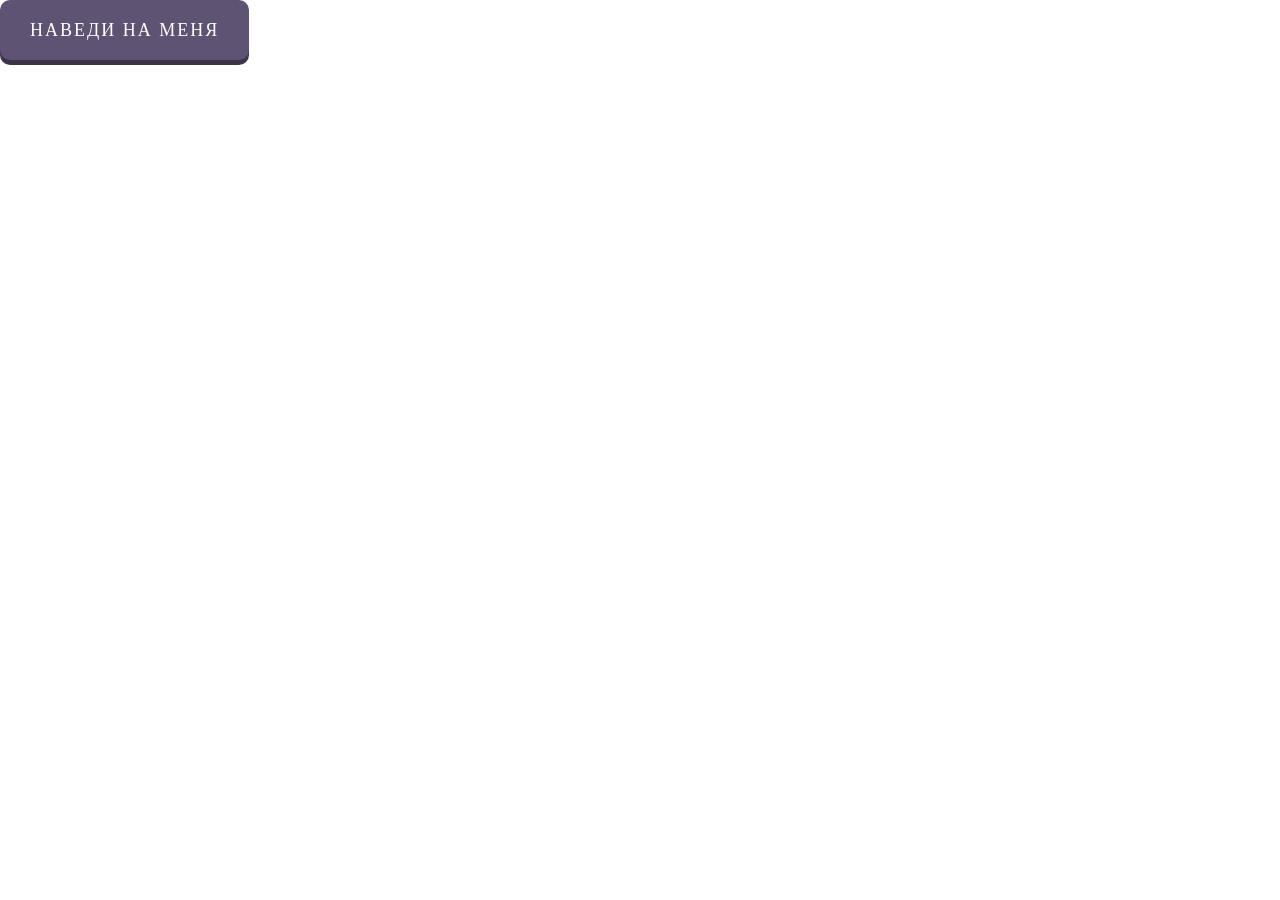
==== commit ebe2d7ed: "начал смотреть transition" ====
--- a/index.html
+++ b/index.html
@@ -58,163 +58,10 @@
     <title>практика по FLEXBOX</title>
 </head>
 <body>
-    <div class="wrapper">
-        <div class="content">
-            <div class="hi">
-                <div class="container">
-                    <div class="hi__row">
-                        <div class="hi__body">
-                            <div class="hi__title">Привет, друг!</div>
-                            <ul class="hi__list">
-                                <li>У тебя все получится!</li>
-                                <li>Никогда не сдавайся!</li>
-                                <li>Сегодня ты уже знаешь больше чем вчера!</li>
-                                <li>Спасибо тебе за поддержку!</li>
-
-                            </ul>
-                        </div>
-                        <div class="hi__image">
-                            <img src="./img/image.jpg" alt="флекс-фрилансер">
-                        </div>
-                    </div>
-                </div>
-            </div>
-            <div class="what">
-                <div class="container">
-                    <div class="what__row">
-                        <div class="what__image">
-                            <img src="./img/image_2.jpg" alt="">
-                        </div>
-                        <div class="what__body">
-                            <div class="what__title title">
-                                Что такое FlexBox?
-                            </div>
-                            <div class="what__text">
-                                <p>Flexbox - это целый модуль, содержащий в себе набор свойств и их значений как для родителя ех-контейнера так и для его дочерних элементов ех-элементов.</p>
-                                <p>Основным преимуществом гибкой FLEX разметки является возможность                                изменять ширину/высоту пространство вокруг и порядок ех-элементов, для                              того чтобы наилучшим образом заполнить доступное пространство                           fl-контейнера</p>
-                            </div>
-                        </div>
-                    </div>
-                </div>
-            </div>
-            <div class="columns">
-                <div class="container">
-                    <div class="columns__title title">Колонки с flex-контейнерами</div>
-                    <div class="columns__row">
-                        <div class="columns__column">
-                            <div class="columns__item item">
-                                <div class="item__row">
-                                    <div class="item__image">
-                                        <img src="./img/image_3.jpg" alt="">
-                                    </div>
-                                    <div class="item__body">
-                                        <div class="item__title">The description for the image</div>
-                                        <div class="item__text">Pariatur iure ab sunt nesciunt, quibusdam odio iste cumque itaque, ipsa vel exercitationem ullam quos
-aut nostrum cupiditate fuga quaerat quam animi dolores. Sequi itaque, unde perferendis nemo
-debitis dolor.</div>
-                                    </div>
-                                </div>
-                            </div>
-                        </div>
-                        <div class="columns__column">
-                            <div class="columns__item item">
-                                <div class="item__row">
-                                    <div class="item__image">
-                                        <img src="./img/image_3.jpg" alt="">
-                                    </div>
-                                    <div class="item__body">
-                                        <div class="item__title">The description for the image</div>
-                                        <div class="item__text">Pariatur iure ab sunt nesciunt, quibusdam odio iste cumque itaque, ipsa vel exercitationem ullam quos
-aut nostrum cupiditate fuga quaerat quam animi dolores. Sequi itaque, unde perferendis nemo
-debitis dolor.</div>
-                                    </div>
-                                </div>
-                            </div>
-                        </div>
-                        <div class="columns__column">
-                            <div class="columns__item item">
-                                <div class="item__row">
-                                    <div class="item__image">
-                                        <img src="./img/image_3.jpg" alt="">
-                                    </div>
-                                    <div class="item__body">
-                                        <div class="item__title">The description for the image</div>
-                                        <div class="item__text">Pariatur iure ab sunt nesciunt, quibusdam odio iste cumque itaque, ipsa vel exercitationem ullam quos
-aut nostrum cupiditate fuga quaerat quam animi dolores. Sequi itaque, unde perferendis nemo
-debitis dolor.</div>
-                                    </div>
-                                </div>
-                            </div>
-                        </div>
-                        <div class="columns__column">
-                            <div class="columns__item item">
-                                <div class="item__row">
-                                    <div class="item__image">
-                                        <img src="./img/image_3.jpg" alt="">
-                                    </div>
-                                    <div class="item__body">
-                                        <div class="item__title">The description for the image</div>
-                                        <div class="item__text">Pariatur iure ab sunt nesciunt, quibusdam odio iste cumque itaque, ipsa vel exercitationem ullam quos
-aut nostrum cupiditate fuga quaerat quam animi dolores. Sequi itaque, unde perferendis nemo
-debitis dolor.</div>
-                                    </div>
-                                </div>
-                            </div>
-                        </div>
-                    </div>
-                </div>
-            </div>
-            <div class="verical">
-                <div class="container">
-                    <div class="vertical__title title">Вертикальное выравнивание</div>
-                    <div class="vertical__body">
-                        <div class="vertical__row">
-                            <div class="vertical__column vertical__column_1">
-                                <div class="vertical__item">
-                                    <div class="vertical__subtitle">БУДУ РАД</div>
-                                    <div class="vertical__label">подписке</div>
-                                    <div class="vertical__text">Lorem ipsum dolor sit amet, consectetur adipisicing elit. Sint tenetur fugit vel,
-eligendi illum, placeat quo vero reicien-
-dis consectetur.</div>
-                                    <a href="" class="vertical__btn">подписаться</a>
-                                </div>
-                            </div>
-                            <div class="vertical__column vertical__column_2">
-                                <div class="vertical__item">
-                                    <div class="vertical__subtitle">БУДУ РАД</div>
-                                    <div class="vertical__label">лайку</div>
-                                    <div class="vertical__text"><p>Lorem ipsum dolor sit amet, consectetur adipisicing elit. Sint tenetur fugit vel,
-eligendi illum, placeat quo vero reicien-
-dis consectetur voluptatibus atque et itaque, hic, deleniti. Sunt commodi
-tempora voluptatum dolorum.</p>
-<p>Lorem ipsum dolor sit amet, consectetur adipisicing elit. Sint tenetur fugit vel,
-eligendi illum, placeat quo vero reicien-
-dis consectetur tempora voluptatum dolorum.</p></div>
-                                    <a href="" class="vertical__btn">лайк</a>
-                                </div>
-                            </div>
-                            <div class="vertical__column vertical__column_3">
-                                <div class="vertical__item">
-                                    <div class="vertical__subtitle">БУДУ РАД</div>
-                                    <div class="vertical__label">комментарию</div>
-                                    <div class="vertical__text">Lorem ipsum dolor sit amet, consectetur adipiscing elit, sed do eiusmod tempor incididunt ut labore et dolore magna aliqua. Quis ipsum suspendisse ultrices
-gravida. Risus commodo viverra
-maecenas accumsan lacus vel facilisis.</div>
-                                    <a href="" class="vertical__btn">комментировать</a>
-                                </div>
-                            </div>
-                        </div>
-                    </div>
-                </div>
-            </div>
-        </div>
-        <footer class="footer">
-            <div class="container">
-                <div class="footer__row">
-                    <div class="footer__Text">Фрилансер по жизни 2019</div>
-                </div>
-            </div>
-        </footer>
+   <div class="transition">
+    <div class="button button_1">
+        наведи на меня
     </div>
+   </div>
 </body>
 </html>
--- a/css/style.css
+++ b/css/style.css
@@ -53,7 +53,11 @@
   text-decoration: none;
 }
 
-a ul li {
+a:hover {
+  text-decoration: none;
+}
+
+ul li {
   list-style: none;
 }
 
@@ -66,52 +70,39 @@
   font-weight: 400;
 }
 
-.block__row {
-  display: -webkit-box;
-  display: -ms-flexbox;
-  display: flex;
-  -webkit-box-pack: start;
-      -ms-flex-pack: start;
-          justify-content: flex-start;
-  -webkit-box-align: start;
-      -ms-flex-align: start;
-          align-items: flex-start;
-  -ms-flex-wrap: nowrap;
-      flex-wrap: nowrap;
-  -webkit-box-orient: horizontal;
-  -webkit-box-direction: normal;
-      -ms-flex-direction: row;
-          flex-direction: row;
-  border: 20px solid #ece89d;
-  margin: 0px 0px 20px 0px;
+.button {
+  text-decoration: none;
+  display: inline-block;
+  line-height: 60px;
+  padding: 0 30px;
+  text-transform: uppercase;
+  letter-spacing: 2px;
+  font-size: 18px;
+  border-radius: 10px;
+  top: 0;
+  position: relative;
 }
 
-.block__column {
-  border: 20px solid #5e5373;
+.button_1 {
+  color: #fff;
+  background-color: #5e5373;
+  -webkit-box-shadow: 0 5px 0px #3c354a;
+          box-shadow: 0 5px 0px #3c354a;
+  -webkit-transition-duration: 1s;
+          transition-duration: 1s;
+  -webkit-transition-property: all;
+  transition-property: all;
+  -webkit-transition-delay: 0s;
+          transition-delay: 0s;
+  -webkit-transition-timing-function: ease;
+          transition-timing-function: ease;
+  -webkit-transition: all 1s ease 0;
+  transition: all 1s ease 0;
 }
 
-.block__column_1 {
-  -ms-flex-item-align: start;
-      align-self: flex-start;
-  -webkit-box-ordinal-group: 4;
-      -ms-flex-order: 3;
-          order: 3;
-}
-
-.block__column_2 {
-  -webkit-box-ordinal-group: 3;
-      -ms-flex-order: 2;
-          order: 2;
-}
-
-.block__column_3 {
-  -ms-flex-item-align: end;
-      align-self: flex-end;
-}
-
-.block__item {
+.button_1:hover {
+  top: 2px;
+  -webkit-box-shadow: 0 3px 0px #3c354a;
+          box-shadow: 0 3px 0px #3c354a;
   background-color: #18b5a4;
-  padding: 50px;
-  font-size: 50px;
-  color: #fff;
 }
